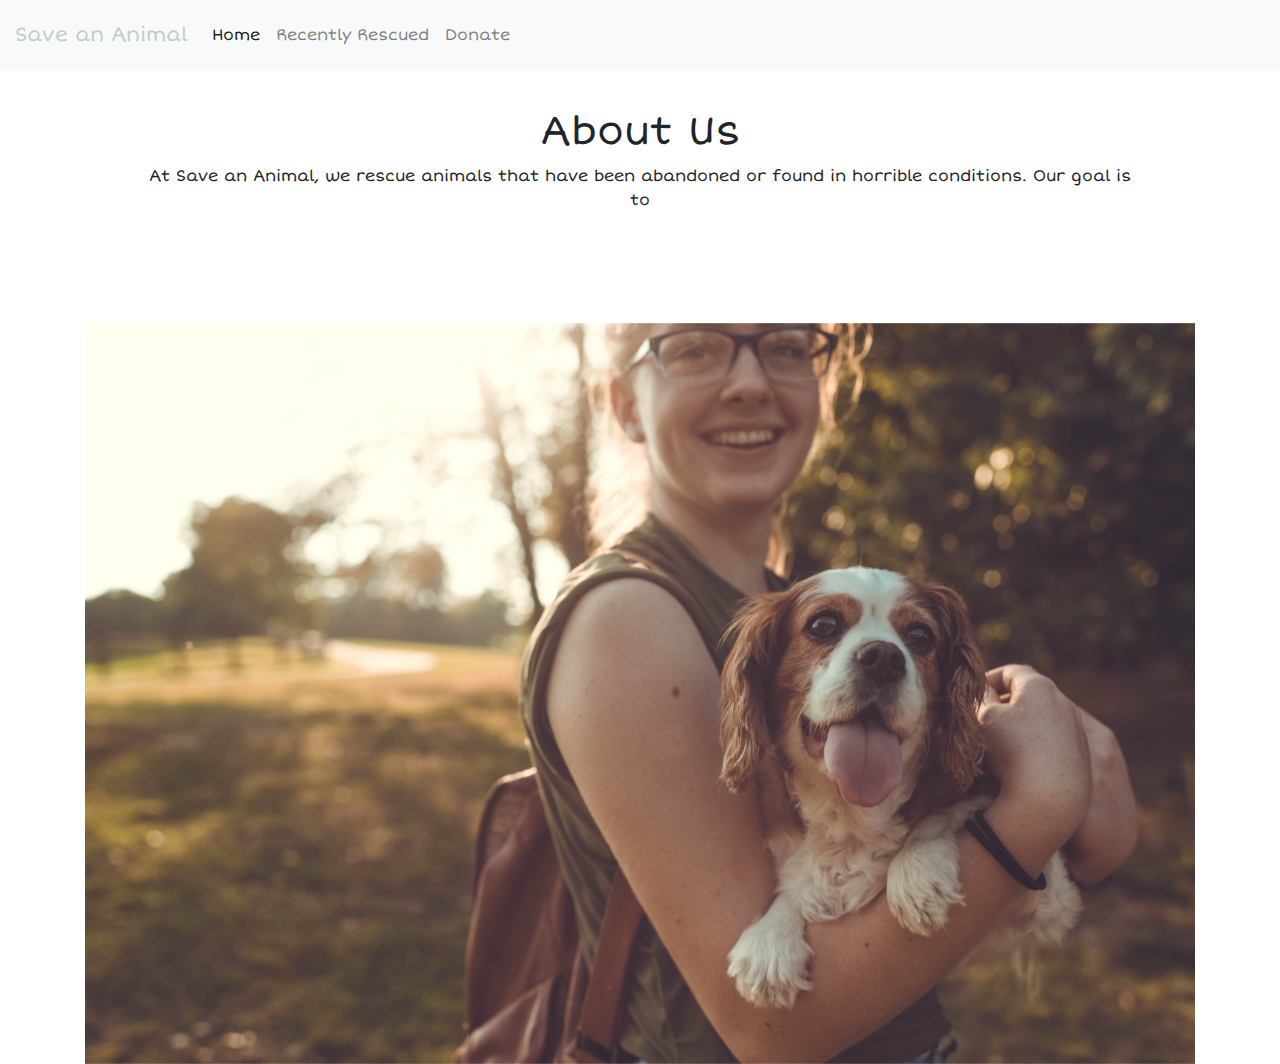
==== index.html @ d008e5a6 "add: Added carousel to rescued.html and fixed carousel dimensions for index.html" ====
<!DOCTYPE html>
<html lang="en">

<head>
    <meta charset="UTF-8">
    <meta name="viewport" content="width=device-width, initial-scale=1.0">
    <meta http-equiv="X-UA-Compatible" content="ie=edge">
    <title>Save An Animal</title>
    <link rel="stylesheet" type="text/css" href="style.css">
    <link rel="stylesheet" href="https://stackpath.bootstrapcdn.com/bootstrap/4.3.1/css/bootstrap.min.css"
        integrity="sha384-ggOyR0iXCbMQv3Xipma34MD+dH/1fQ784/j6cY/iJTQUOhcWr7x9JvoRxT2MZw1T" crossorigin="anonymous">

</head>





<body>


       
        


    <nav class="navbar navbar-expand-lg navbar-light bg-light">
        <button class="navbar-toggler" type="button" data-toggle="collapse" data-target="#navbarTogglerDemo01"
            aria-controls="navbarTogglerDemo01" aria-expanded="false" aria-label="Toggle navigation">
            <span class="navbar-toggler-icon"></span>
        </button>
        <div class="collapse navbar-collapse" id="navbarTogglerDemo01">
            <a class="navbar-brand" href="#">Save an Animal</a>
            <ul class="navbar-nav mt-2 mt-lg-0">
                <li class="nav-item active">
                    <a class="nav-link" href="index.html">Home <span class="sr-only">(current)</span></a>
                </li>
                <li class="nav-item">
                    <a class="nav-link" href="rescued.html">Recently Rescued</a>
                </li>
                <li class="nav-item">
                    <a class="nav-link" href="donate.html">Donate</a>
                </li>
            </ul>

        </div>
    </nav>

    <div class="content">

            <h1>About Us</h1>
    
        At Save an Animal, we rescue animals that have been abandoned or found in horrible conditions. Our goal is to
        </div>

   <br><br><br>
    <div class="container">

        <div id="carouselExampleSlidesOnly" class="carousel slide" data-ride="carousel">
            <div class="carousel-inner">
                <div class="carousel-item active">
                    <img class="d-block w-100 carousel-img" src="images/index-carousel/hugging-dog-sunshine.jpg"
                        alt="First slide">
                </div>
                <div class="carousel-item">
                    <img class="d-block w-100 carousel-img" src="images/index-carousel/hugging-dog.jpg"
                        alt="Second slide">
                </div>
                <div class="carousel-item">
                    <img class="d-block w-100 carousel-img" src="images/index-carousel/petting-dog.jpg"
                        alt="Third slide">
                </div>
                <div class="carousel-item">
                    <img class="d-block w-100 carousel-img" src="images/index-carousel/petting-kittens.jpg"
                        alt="Third slide">
                </div>
            </div>
        </div>

    </div>

 
    <!-- 
Our mission, what we do at this shelter, the anme of our shelter will be Save an animal -->








    <script src="https://code.jquery.com/jquery-3.3.1.slim.min.js"
        integrity="sha384-q8i/X+965DzO0rT7abK41JStQIAqVgRVzpbzo5smXKp4YfRvH+8abtTE1Pi6jizo"
        crossorigin="anonymous"></script>
    <script src="https://cdnjs.cloudflare.com/ajax/libs/popper.js/1.14.7/umd/popper.min.js"
        integrity="sha384-UO2eT0CpHqdSJQ6hJty5KVphtPhzWj9WO1clHTMGa3JDZwrnQq4sF86dIHNDz0W1"
        crossorigin="anonymous"></script>
    <script src="https://stackpath.bootstrapcdn.com/bootstrap/4.3.1/js/bootstrap.min.js"
        integrity="sha384-JjSmVgyd0p3pXB1rRibZUAYoIIy6OrQ6VrjIEaFf/nJGzIxFDsf4x0xIM+B07jRM"
        crossorigin="anonymous"></script>

</body>

</html>
---- style.css ----
/* @import url('https://fonts.googleapis.com/css?family=Sacramento&display=swap'); */
@import url('https://fonts.googleapis.com/css?family=Short+Stack&display=swap');

.navbar{
    padding: 15px !important;
}

.nav-item{
  float: right !important;  
}

.navbar-brand{
    color: rgb(190, 207, 195) !important;
    /* font-family: 'Sacramento', cursive; */
    font-family: 'Short Stack', cursive;
    font-size: 12px;
}

html body{
    font-family: 'Short Stack', cursive; 
}

.content{
    margin: 3% 11% 3% 11%;
    text-align: center;
}
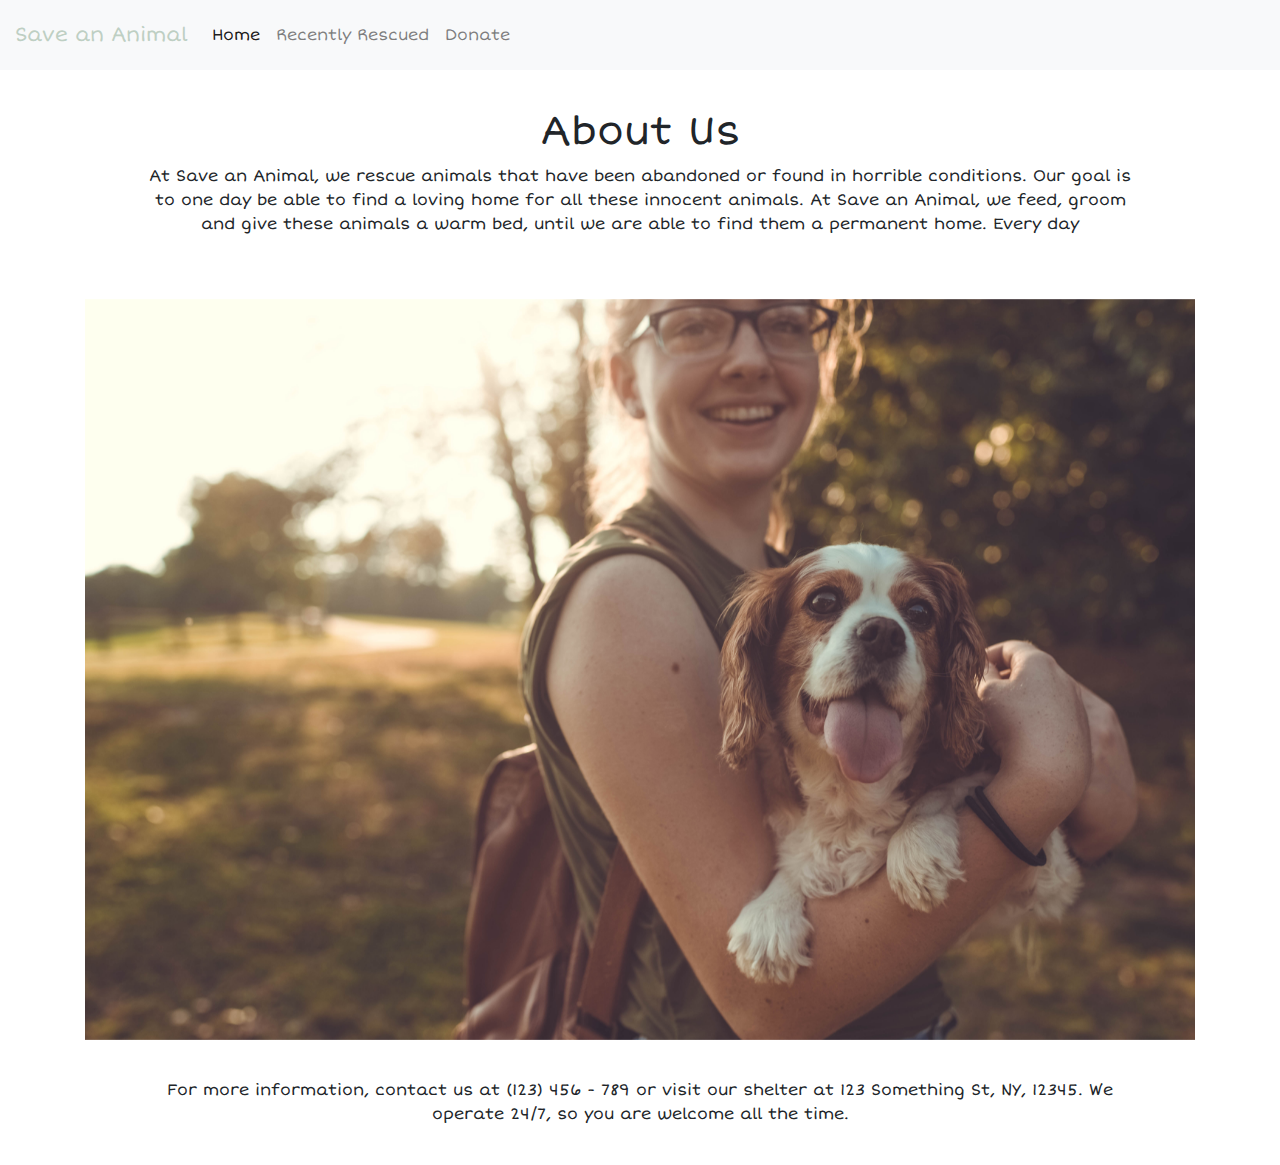
==== commit 0fe7ed85: "add: Updated info on index.html and rescued.html" ====
--- a/index.html
+++ b/index.html
@@ -49,10 +49,10 @@
 
             <h1>About Us</h1>
     
-        At Save an Animal, we rescue animals that have been abandoned or found in horrible conditions. Our goal is to
+        At Save an Animal, we rescue animals that have been abandoned or found in horrible conditions. Our goal is to one day be able to find a loving home for all these innocent animals. At Save an Animal, we feed, groom and give these animals a warm bed, until we are able to find them a permanent home. Every day 
         </div>
 
-   <br><br><br>
+   <br>
     <div class="container">
 
         <div id="carouselExampleSlidesOnly" class="carousel slide" data-ride="carousel">
@@ -71,7 +71,7 @@
                 </div>
                 <div class="carousel-item">
                     <img class="d-block w-100 carousel-img" src="images/index-carousel/petting-kittens.jpg"
-                        alt="Third slide">
+                        alt="Fourth slide">
                 </div>
             </div>
         </div>
@@ -79,10 +79,11 @@
     </div>
 
  
-    <!-- 
-Our mission, what we do at this shelter, the anme of our shelter will be Save an animal -->
+   
+    <div class="content">
 
-
+        For more information, contact us at (123) 456 - 789 or visit our shelter at 123 Something St, NY, 12345. We operate 24/7, so you are welcome all the time. 
+        </div>
 
 
 
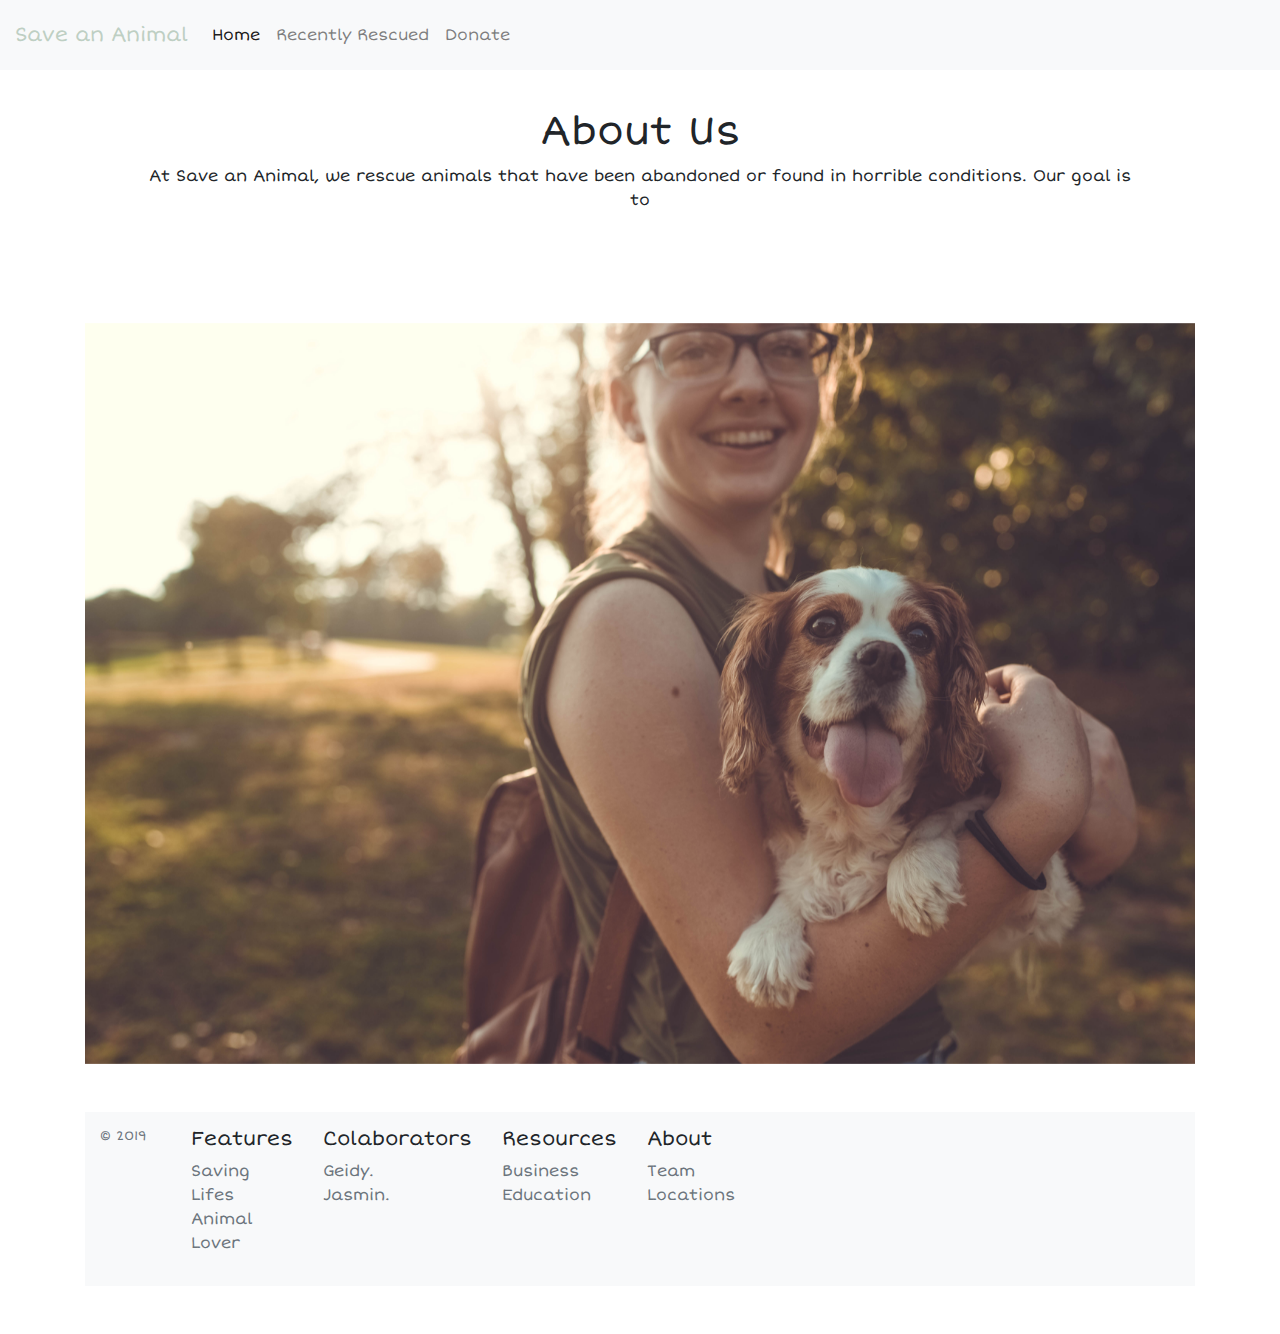
==== commit 6a13f1fc: "update img, added footer and css" ====
--- a/index.html
+++ b/index.html
@@ -49,10 +49,10 @@
 
             <h1>About Us</h1>
     
-        At Save an Animal, we rescue animals that have been abandoned or found in horrible conditions. Our goal is to one day be able to find a loving home for all these innocent animals. At Save an Animal, we feed, groom and give these animals a warm bed, until we are able to find them a permanent home. Every day 
+        At Save an Animal, we rescue animals that have been abandoned or found in horrible conditions. Our goal is to
         </div>
 
-   <br>
+   <br><br><br>
     <div class="container">
 
         <div id="carouselExampleSlidesOnly" class="carousel slide" data-ride="carousel">
@@ -71,7 +71,7 @@
                 </div>
                 <div class="carousel-item">
                     <img class="d-block w-100 carousel-img" src="images/index-carousel/petting-kittens.jpg"
-                        alt="Fourth slide">
+                        alt="Third slide">
                 </div>
             </div>
         </div>
@@ -79,11 +79,48 @@
     </div>
 
  
-   
-    <div class="content">
+    <!-- 
+Our mission, what we do at this shelter, the anme of our shelter will be Save an animal -->
+<footer class="container py-5">
+	<nav class="navbar navbar-expand-lg navbar-light bg-light">
+  <div class="row">
+    <div class="col-12 col-md">
+          <small class="d-block mb-3 text-muted">&copy; 2019</small>
+    </div>
+    <div class="col-6 col-md">
+      <h5>Features</h5>
+      <ul class="list-unstyled text-small">
+        <li><a class="text-muted" href="#">Saving Lifes</a></li>
+        <li><a class="text-muted" href="#">Animal Lover</a></li>
+      </ul>
+    </div>
+    <div class="col-6 col-md">
+      <h5>Colaborators</h5>
+      <ul class="list-unstyled text-small">
+        <li><a class="text-muted" href="#">Geidy.</a></li>
+        <li><a class="text-muted" href="#">Jasmin.</a></li>
+        
+      </ul>
+    </div>
+    <div class="col-6 col-md">
+      <h5>Resources</h5>
+      <ul class="list-unstyled text-small">
+        <li><a class="text-muted" href="#">Business</a></li>
+        <li><a class="text-muted" href="#">Education</a></li>
+       
+      </ul>
+    </div>
+    <div class="col-6 col-md">
+      <h5>About</h5>
+      <ul class="list-unstyled text-small">
+        <li><a class="text-muted" href="#">Team</a></li>
+        <li><a class="text-muted" href="#">Locations</a></li>
+       
+      </ul>
+    </div>
+  </div>
+</footer>
 
-        For more information, contact us at (123) 456 - 789 or visit our shelter at 123 Something St, NY, 12345. We operate 24/7, so you are welcome all the time. 
-        </div>
 
 
 
--- a/style.css
+++ b/style.css
@@ -25,3 +25,22 @@
     text-align: center;
 }
 
+.jumbotron{
+	background-image: url("img/pets.png");
+  background-size: cover;
+  background-position: center;
+
+	
+}
+.jumbotron h1{
+	color: #ead267;
+	text-decoration-color: center;
+	}
+.jumbotron p{
+	text-align: right;
+	text-decoration-color: #ead267;
+	color: #ead267;
+}
+.container .py-8{
+	background-color: #efd4ae;
+}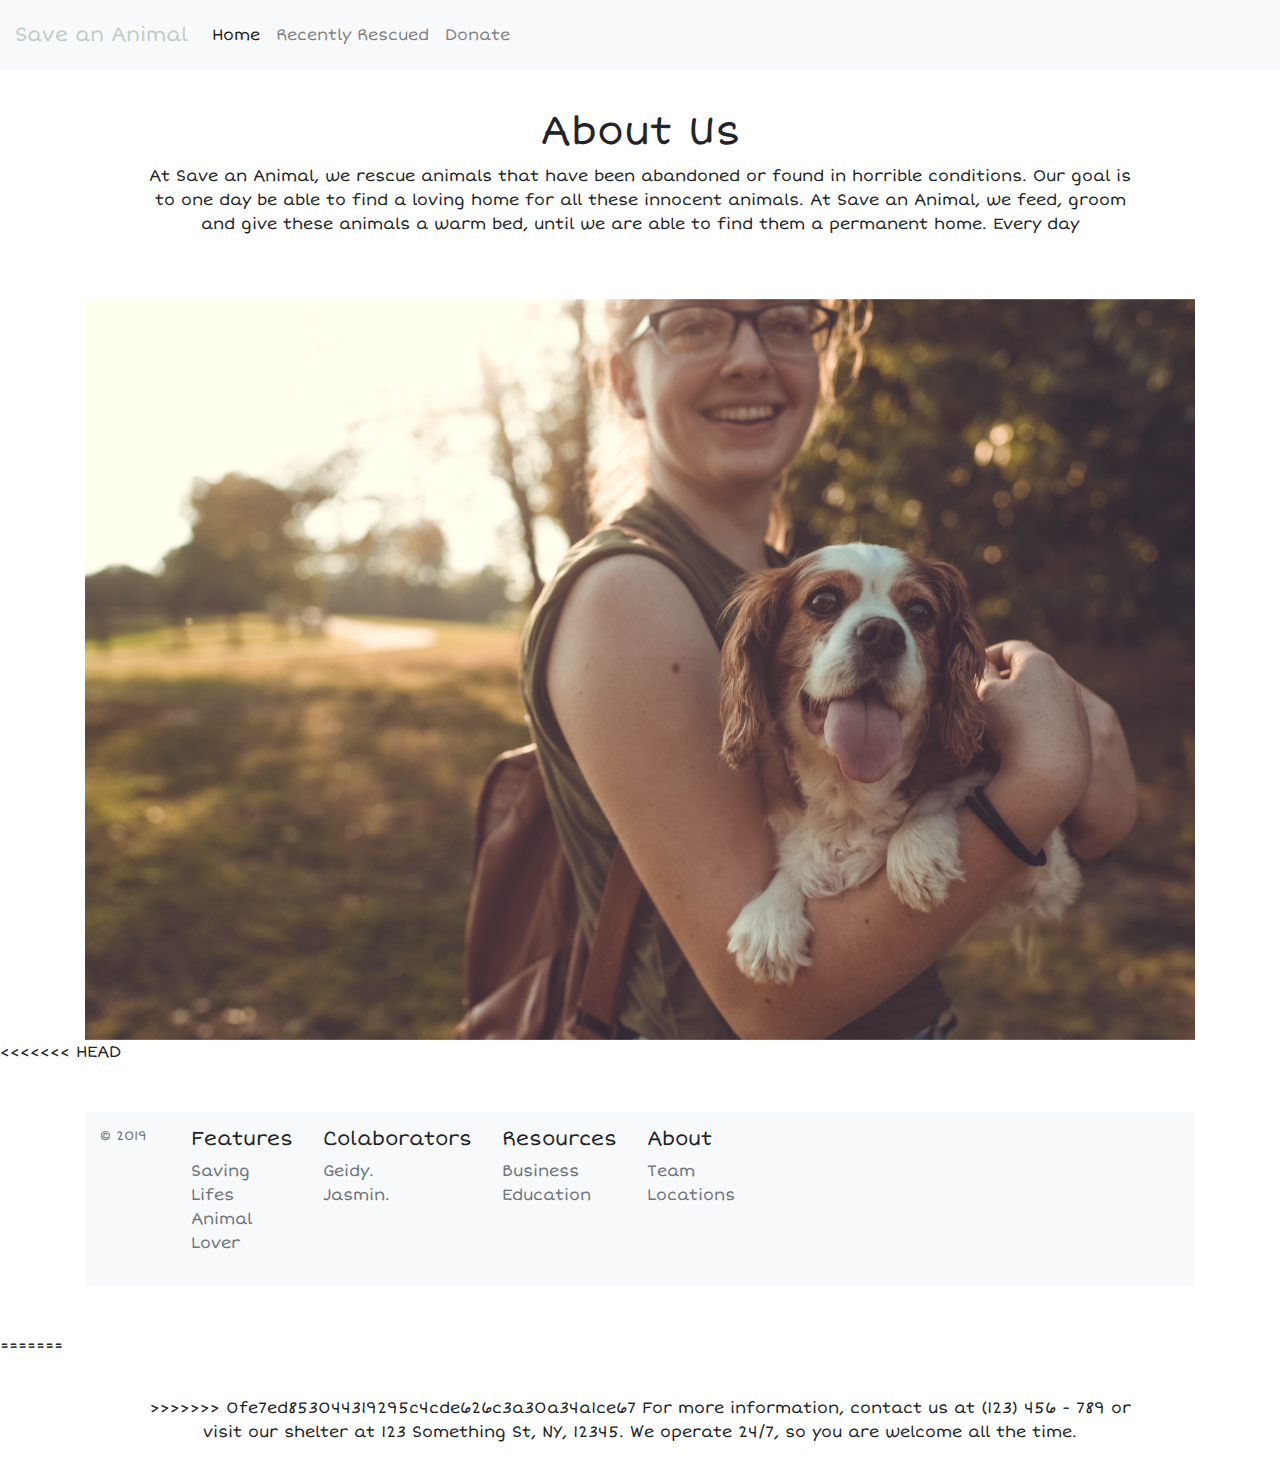
==== commit 0055e414: "recent updates" ====
--- a/index.html
+++ b/index.html
@@ -49,10 +49,10 @@
 
             <h1>About Us</h1>
     
-        At Save an Animal, we rescue animals that have been abandoned or found in horrible conditions. Our goal is to
+        At Save an Animal, we rescue animals that have been abandoned or found in horrible conditions. Our goal is to one day be able to find a loving home for all these innocent animals. At Save an Animal, we feed, groom and give these animals a warm bed, until we are able to find them a permanent home. Every day 
         </div>
 
-   <br><br><br>
+   <br>
     <div class="container">
 
         <div id="carouselExampleSlidesOnly" class="carousel slide" data-ride="carousel">
@@ -71,7 +71,7 @@
                 </div>
                 <div class="carousel-item">
                     <img class="d-block w-100 carousel-img" src="images/index-carousel/petting-kittens.jpg"
-                        alt="Third slide">
+                        alt="Fourth slide">
                 </div>
             </div>
         </div>
@@ -79,6 +79,7 @@
     </div>
 
  
+<<<<<<< HEAD
     <!-- 
 Our mission, what we do at this shelter, the anme of our shelter will be Save an animal -->
 <footer class="container py-5">
@@ -120,7 +121,13 @@
     </div>
   </div>
 </footer>
+=======
+   
+    <div class="content">
+>>>>>>> 0fe7ed853044319295c4cde626c3a30a34a1ce67
 
+        For more information, contact us at (123) 456 - 789 or visit our shelter at 123 Something St, NY, 12345. We operate 24/7, so you are welcome all the time. 
+        </div>
 
 
 
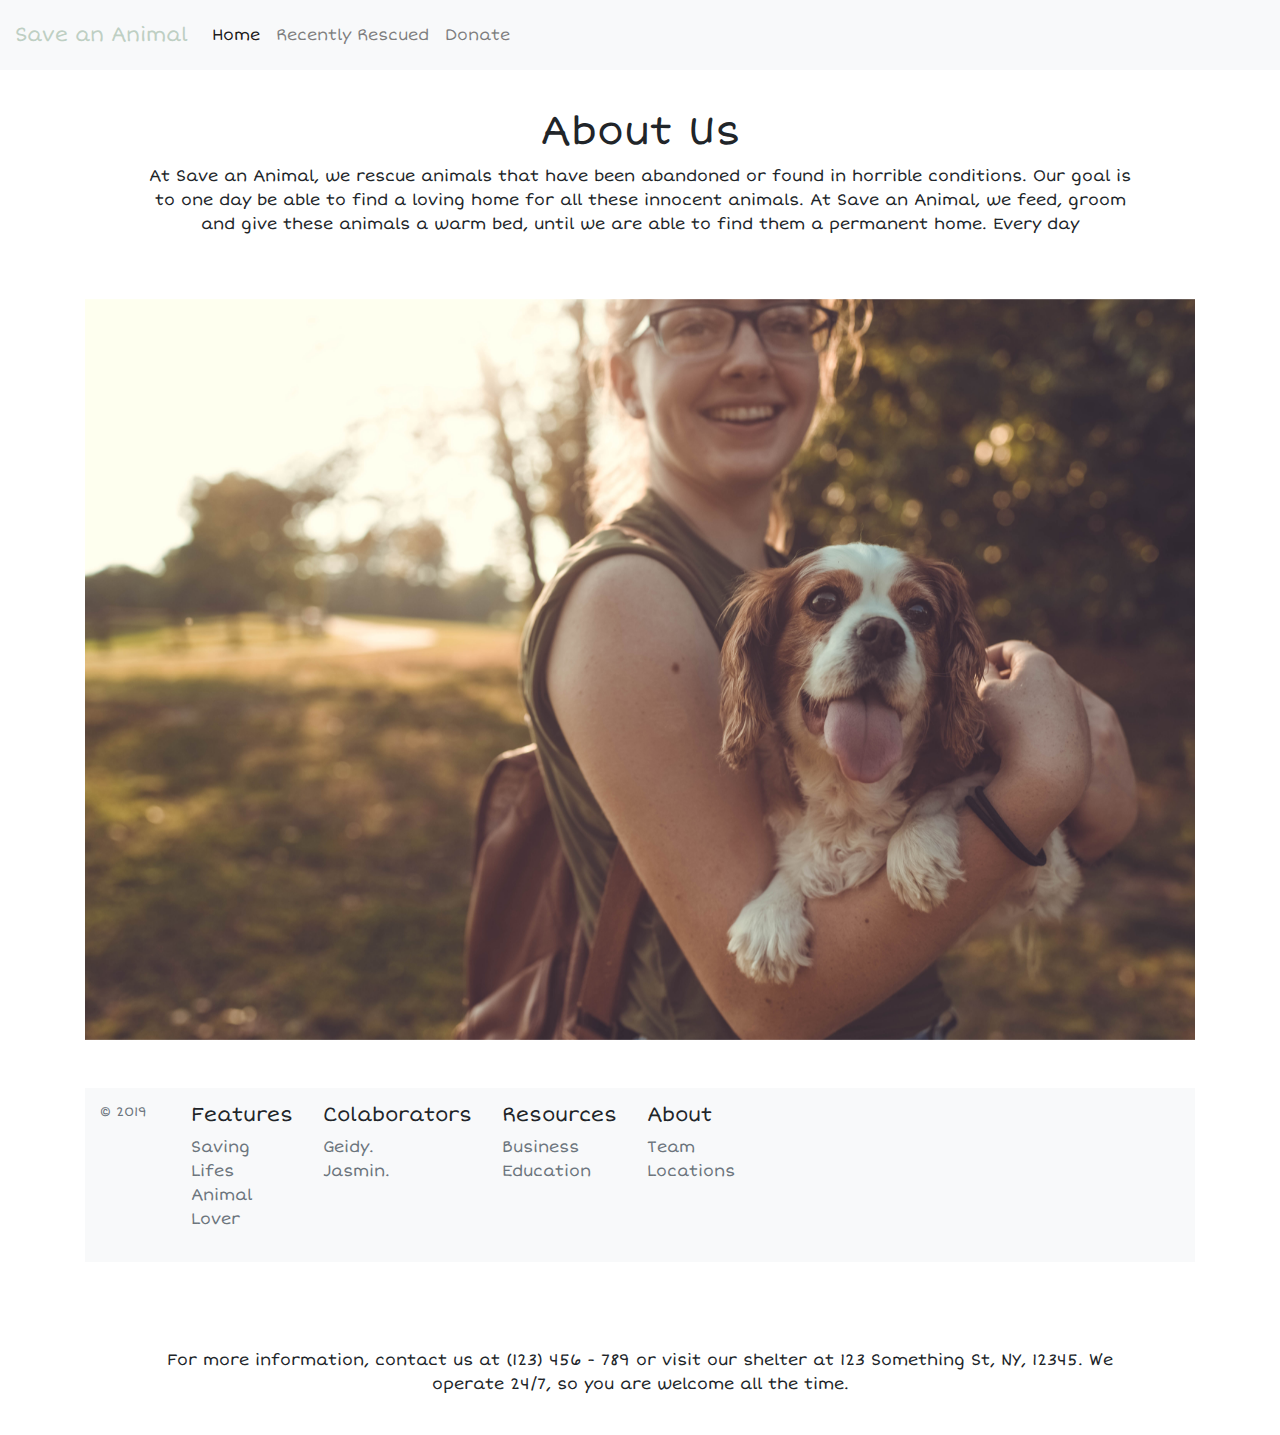
==== commit 9c14a512: "remove arrows" ====
--- a/index.html
+++ b/index.html
@@ -78,8 +78,6 @@
 
     </div>
 
- 
-<<<<<<< HEAD
     <!-- 
 Our mission, what we do at this shelter, the anme of our shelter will be Save an animal -->
 <footer class="container py-5">
@@ -121,10 +119,8 @@
     </div>
   </div>
 </footer>
-=======
    
     <div class="content">
->>>>>>> 0fe7ed853044319295c4cde626c3a30a34a1ce67
 
         For more information, contact us at (123) 456 - 789 or visit our shelter at 123 Something St, NY, 12345. We operate 24/7, so you are welcome all the time. 
         </div>
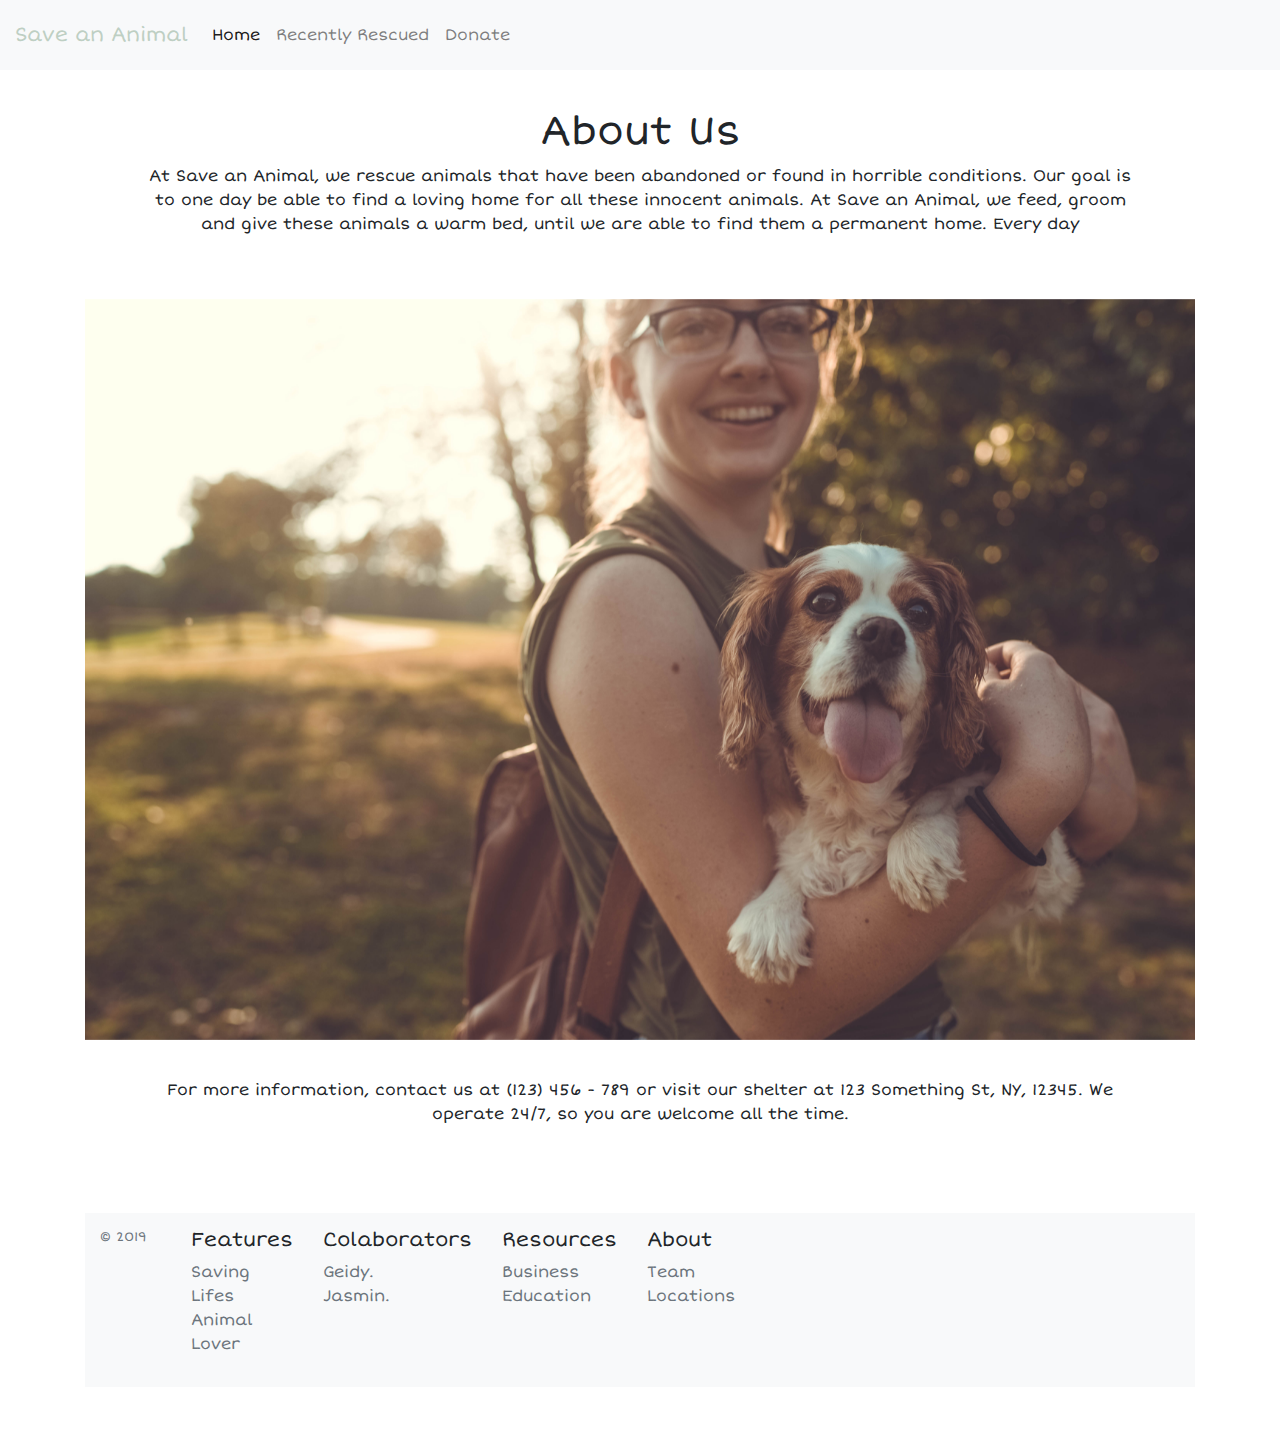
==== commit 06747e85: "remove: Removed unwanted characters" ====
--- a/index.html
+++ b/index.html
@@ -78,8 +78,15 @@
 
     </div>
 
-    <!-- 
-Our mission, what we do at this shelter, the anme of our shelter will be Save an animal -->
+    
+
+
+    <div class="content">
+
+        For more information, contact us at (123) 456 - 789 or visit our shelter at 123 Something St, NY, 12345. We operate 24/7, so you are welcome all the time. 
+        </div>
+
+
 <footer class="container py-5">
 	<nav class="navbar navbar-expand-lg navbar-light bg-light">
   <div class="row">
@@ -120,11 +127,6 @@
   </div>
 </footer>
    
-    <div class="content">
-
-        For more information, contact us at (123) 456 - 789 or visit our shelter at 123 Something St, NY, 12345. We operate 24/7, so you are welcome all the time. 
-        </div>
-
 
 
 
